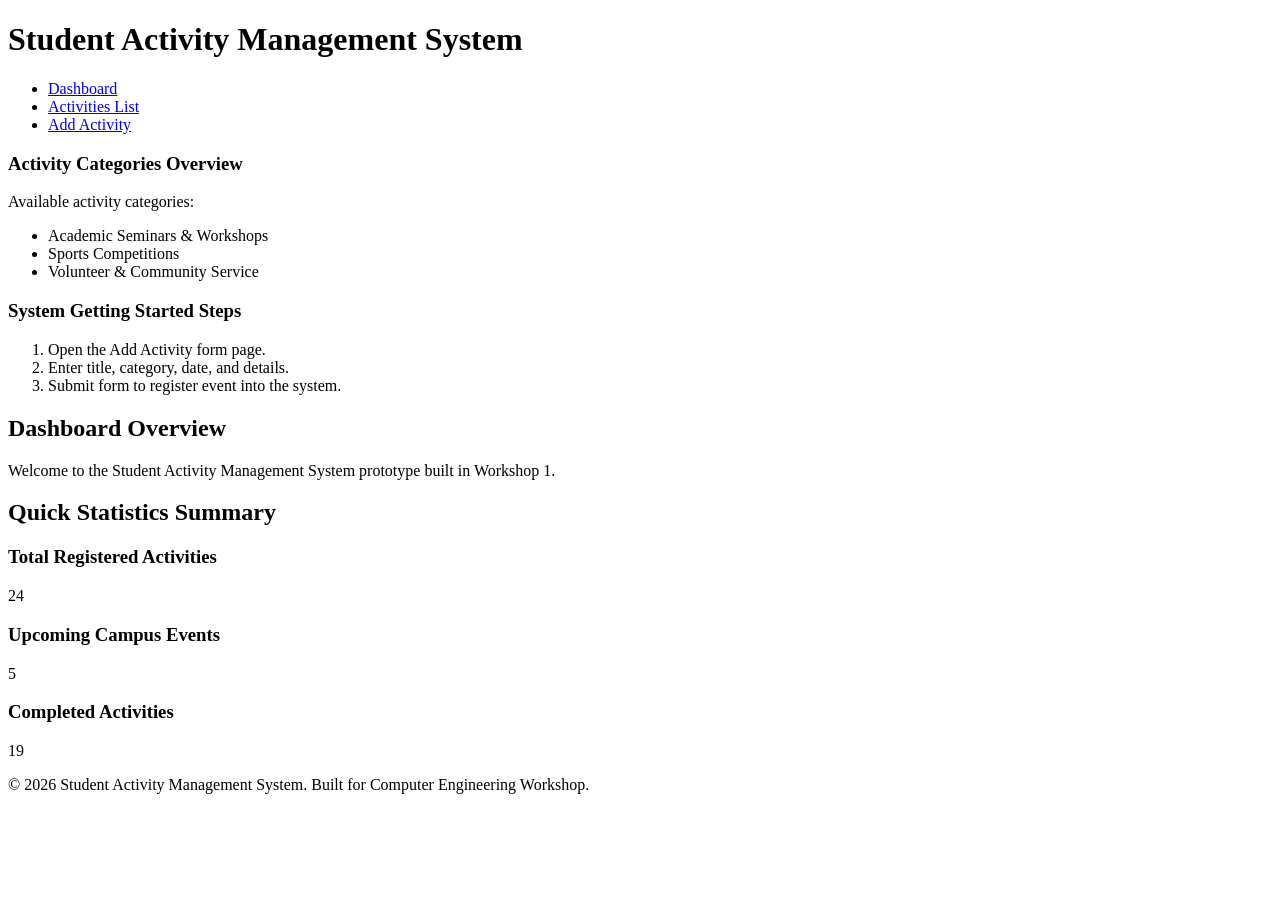
==== index.html @ 3e9bb69b "Add files via upload" ====
<!DOCTYPE html>
<html lang="en">
<head>
    <meta charset="UTF-8">
    <meta name="viewport" content="width=device-width, initial-scale=1.0">
    <title>Dashboard - Student Activity Management System</title>

    <link rel="stylesheet" href="css/style.css">
</head>
<body>
    
    <header id="main-header">
        <h1>Student Activity Management System</h1>
        <nav id="main-navigation">
            <ul class="nav-links">
                <li><a href="index.html" class="nav-link">Dashboard</a></li>
                <li><a href="activities.html" class="nav-link">Activities List</a></li>
                <li><a href="add-activity.html" class="nav-link">Add Activity</a></li>
            </ul>
        </nav>
    </header>


    
    
    <main class="container">
        
        

        <section>
            <h3>Activity Categories Overview</h3>
            <p>Available activity categories:</p>
            <ul>
                <li>Academic Seminars &amp; Workshops</li>
                <li>Sports Competitions</li>
                <li>Volunteer &amp; Community Service</li>
            </ul>
            <h3>System Getting Started Steps</h3>
            <ol>
                <li>Open the Add Activity form page.</li>
                <li>Enter title, category, date, and details.</li>
                <li>Submit form to register event into the system.</li>
            </ol>
        </section>
        
        <section class="welcome-card">
            <h2>Dashboard Overview</h2>
            <p>Welcome to the Student Activity Management System prototype built in Workshop 1.</p>
        </section>
        
        <section>
            <h2>Quick Statistics Summary</h2>
            <div class="stats-grid">
                <div class="stat-card">
                    <h3>Total Registered Activities</h3>
                    <p class="number">24</p>
                </div>

                <div class="stat-card">
                    <h3>Upcoming Campus Events</h3>
                    <p class="number">5</p>
                </div>

                <div class="stat-card">
                    <h3>Completed Activities</h3>
                    <p class="number">19</p>
                </div>
            </div>
        </section>
    </main>
    
    <footer>
        <p>&copy; 2026 Student Activity Management System. Built for Computer Engineering Workshop.</p>
        
    </footer>

</body>
</html>
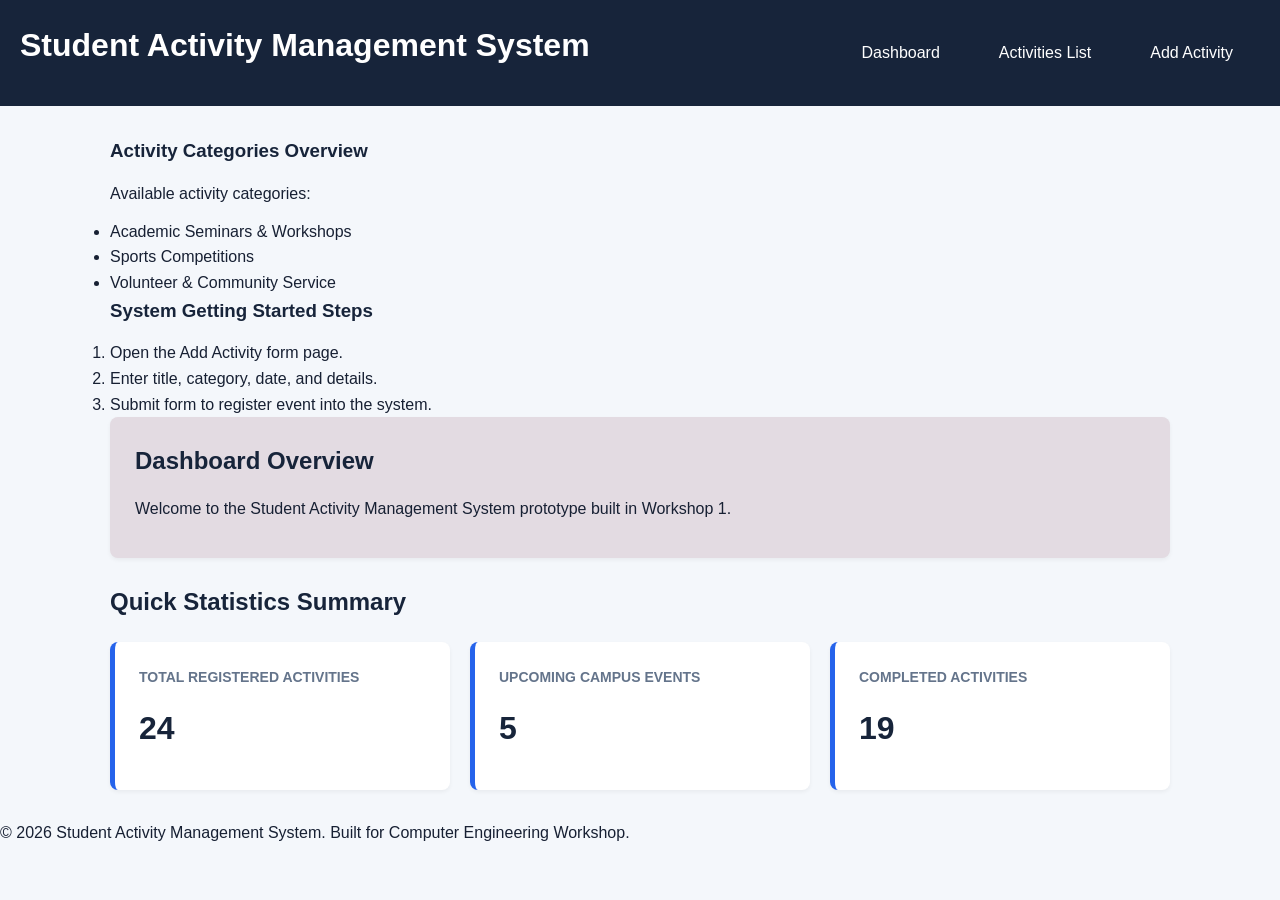
==== commit 34d7836c: "Update index.html" ====
--- a/index.html
+++ b/index.html
@@ -5,7 +5,7 @@
     <meta name="viewport" content="width=device-width, initial-scale=1.0">
     <title>Dashboard - Student Activity Management System</title>
 
-    <link rel="stylesheet" href="css/style.css">
+    <link rel="stylesheet" href="style.css">
 </head>
 <body>
     
--- a/style.css
+++ b/style.css
@@ -0,0 +1,237 @@
+/* Global Base Styling */
+* {
+    margin: 0;
+    padding: 0;
+    box-sizing: border-box;
+}
+
+body {
+    font-family: 'Segoe UI', Tahoma, Geneva, Verdana, sans-serif;
+    background-color: #F4F7FB;
+    color: #172033;
+    line-height: 1.6;
+}
+
+/* Header & Navigation */
+#main-header {
+    background-color: #17243A;
+    padding: 20px;
+}
+
+#main-header h1 {
+    color: #FFFFFF;
+}
+
+nav ul li {
+    display: inline-block;
+    margin-right: 15px;
+}
+
+.nav-link {
+    color: #FFFFFF;
+    text-decoration: none;
+}
+
+/* Selector Rules Demonstration (Task 5) */
+
+
+/* Card Box Model Implementation */
+.card-sample {
+    width: 300px;
+    padding: 20px;
+    border: 1px solid #99b7db;
+    margin: 15px;
+    background-color: #ddb8b8;
+}
+
+/* Page Layout Containers (Task 8) */
+.container {
+    max-width: 1100px;
+    margin: 30px auto;
+    padding: 0 20px;
+}
+
+h1, h2, h3 {
+    color: #17243A;
+    margin-bottom: 15px;
+}
+
+p {
+    margin-bottom: 12px;
+}
+/* Header & Navigation Bar Flexbox Layout */
+header {
+    background-color: #17243A;
+    padding: 15px 30px;
+    display: flex;
+    justify-content: space-between;
+    align-items: center;
+}
+
+.nav-links {
+    display: flex;
+    list-style: none;
+    gap: 20px;
+}
+
+.nav-links a {
+    color: #FFFFFF;
+    text-decoration: none;
+    font-weight: 500;
+    padding: 8px 12px;
+    border-radius: 4px;
+    transition: background-color 0.2s;
+}
+
+.nav-links a:hover {
+    background-color: #2563EB;
+}
+/* CSS Grid Dashboard Layout */
+.stats-grid {
+    display: grid;
+    grid-template-columns: repeat(3, 1fr);
+    gap: 20px;
+    margin-top: 20px;
+}
+
+.stat-card {
+    background-color: #FFFFFF;
+    padding: 24px;
+    border-radius: 8px;
+    border-left: 5px solid #2563EB;
+    box-shadow: 0 2px 4px rgba(0,0,0,0.05);
+}
+
+.stat-card h3 {
+    font-size: 14px;
+    color: #64748B;
+    text-transform: uppercase;
+}
+
+.stat-card .number {
+    font-size: 32px;
+    font-weight: bold;
+    color: #17243A;
+    margin-top: 8px;
+}
+
+/* Dashboard Components */
+.welcome-card {
+    background: #e3dbe2;
+    padding: 25px;
+    border-radius: 8px;
+    margin-bottom: 25px;
+    box-shadow: 0 2px 4px rgba(0,0,0,0.05);
+}
+/* Data Table Styling */
+.table-container {
+    background-color: #FFFFFF;
+    border-radius: 8px;
+    box-shadow: 0 2px 4px rgba(0,0,0,0.05);
+    overflow: hidden;
+    margin-top: 20px;
+}
+
+table {
+    width: 100%;
+    border-collapse: collapse;
+    text-align: left;
+}
+
+th, td {
+    padding: 14px 18px;
+    border-bottom: 1px solid #E2E8F0;
+}
+
+th {
+    background-color: #17243A;
+    color: #FFFFFF;
+    font-weight: 600;
+}
+
+tr:hover {
+    background-color: #F8FAFC;
+}
+
+.badge {
+    padding: 4px 10px;
+    border-radius: 12px;
+    font-size: 12px;
+    font-weight: bold;
+    display: inline-block;
+}
+
+.badge-approved { background: #DCFCE7; color: #16A34A; }
+.badge-pending { background: #FEF3C7; color: #D97706; }
+
+/* Form Layout & Inputs */
+.form-card {
+    background-color: #FFFFFF;
+    padding: 30px;
+    border-radius: 8px;
+    max-width: 600px;
+    margin: 0 auto;
+    box-shadow: 0 2px 4px rgba(0,0,0,0.05);
+}
+
+.form-group {
+    margin-bottom: 18px;
+}
+
+.form-group label {
+    display: block;
+    font-weight: 600;
+    margin-bottom: 6px;
+    color: #17243A;
+}
+
+.form-control {
+    width: 100%;
+    padding: 10px 14px;
+    border: 1px solid #CBD5E1;
+    border-radius: 6px;
+    font-size: 14px;
+}
+
+.form-control:focus {
+    outline: none;
+    border-color: #2563EB;
+    box-shadow: 0 0 0 3px rgba(37,99,235,0.15);
+}
+
+.btn-submit {
+    background-color: #2563EB;
+    color: #FFFFFF;
+    border: none;
+    padding: 12px 24px;
+    font-weight: bold;
+    border-radius: 6px;
+    cursor: pointer;
+}
+
+.btn-submit:hover {
+    background-color: #1D4ED8;
+}
+
+/* Responsive Media Queries */
+@media (max-width: 768px) {
+    header {
+        flex-direction: column;
+        align-items: flex-start;
+        gap: 15px;
+    }
+
+    .nav-links {
+        width: 100%;
+        flex-direction: column;
+        gap: 8px;
+    }
+
+    .stats-grid {
+        grid-template-columns: 1fr;
+    }
+
+    .table-container {
+        overflow-x: auto;
+    }
+}
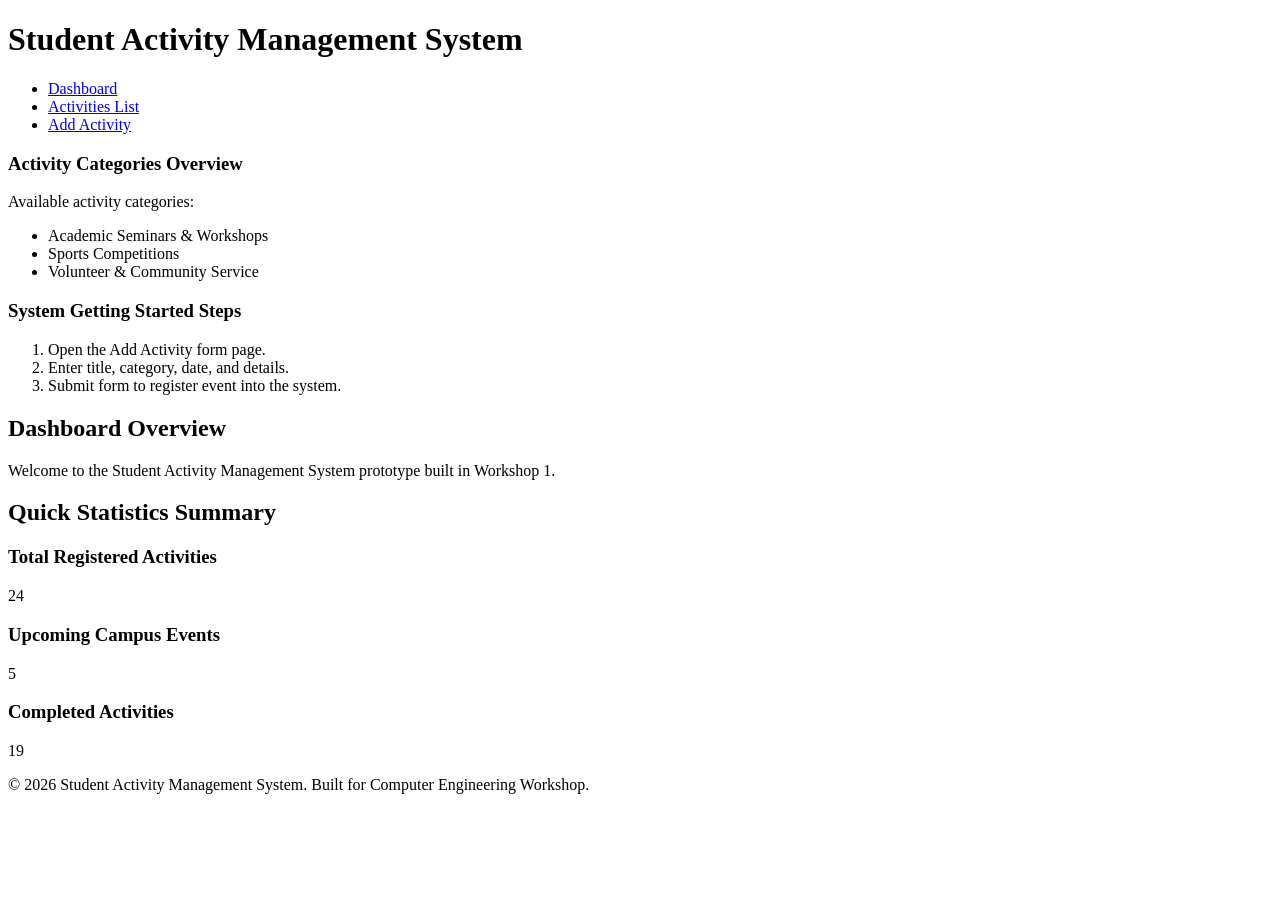
==== commit 9520e400: "Update index.html" ====
--- a/index.html
+++ b/index.html
@@ -5,7 +5,7 @@
     <meta name="viewport" content="width=device-width, initial-scale=1.0">
     <title>Dashboard - Student Activity Management System</title>
 
-    <link rel="stylesheet" href="style.css">
+    <link rel="stylesheet" href="css/style.css">
 </head>
 <body>
     
